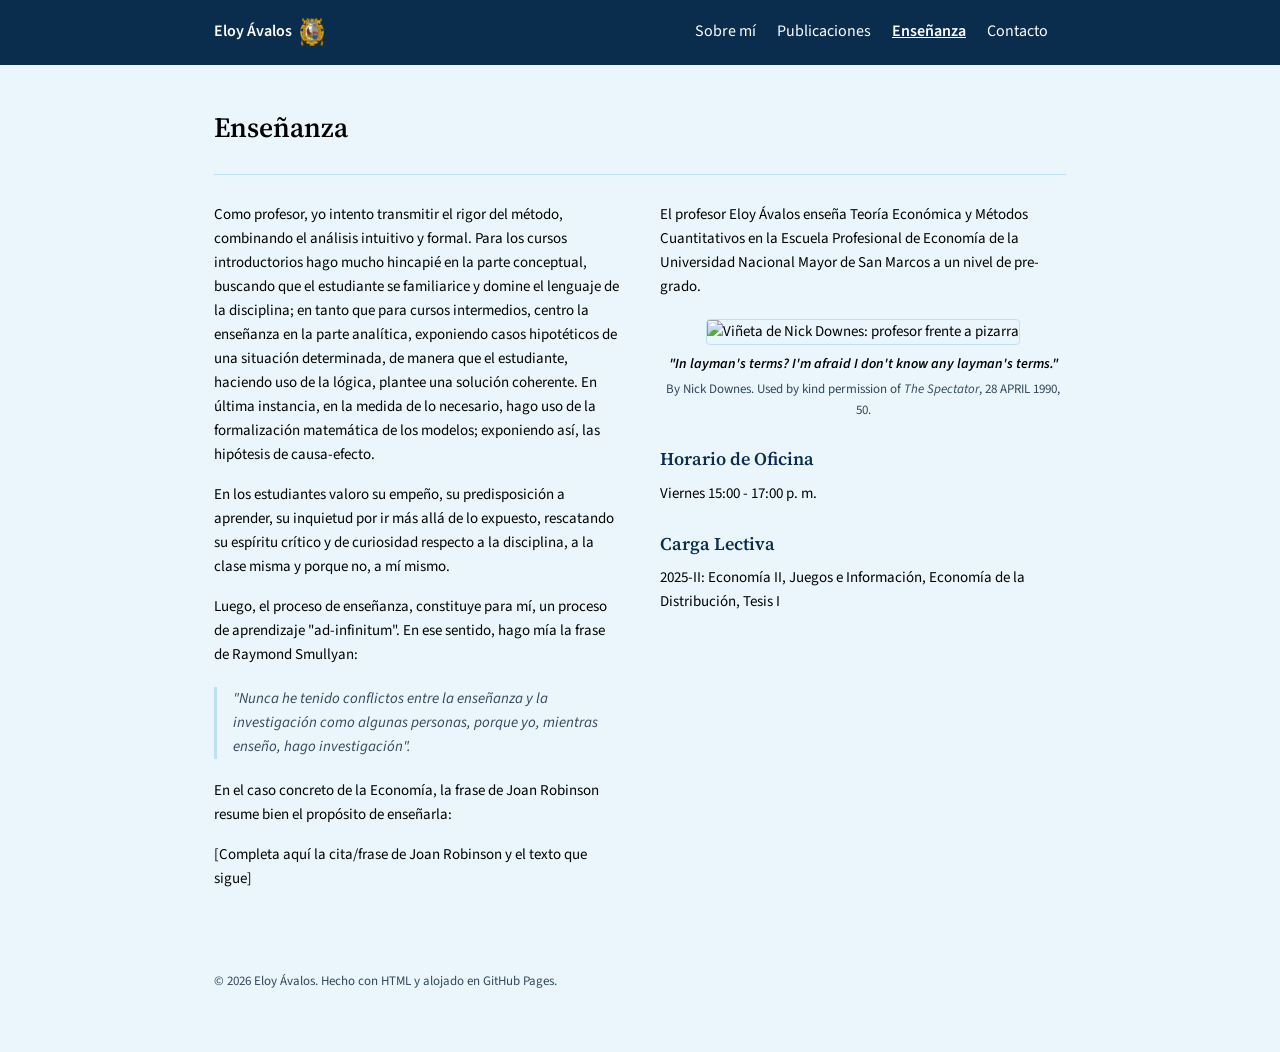
==== ensenanza.html @ 16ec8468 "Rename enseñanza.html to ensenanza.html" ====
<!DOCTYPE html>
<html lang="es">
<head>
<meta charset="UTF-8">
<meta name="viewport" content="width=device-width, initial-scale=1.0">
<link rel="stylesheet" href="style.css">
<title>Enseñanza - Eloy Ávalos</title>
<link rel="preconnect" href="https://fonts.googleapis.com">
<link href="https://fonts.googleapis.com/css2?family=Source+Serif+4:opsz,wght@8..60,400;8..60,600&family=Source+Sans+3:wght@400;500;600&display=swap" rel="stylesheet">
</head>
<body>
<nav>
  <div class="wrap">
    <a class="brand" href="index.html">Eloy Ávalos<img src="unmsm.png" alt="Escudo UNMSM" class="brand-logo"></a>
    <div>
      <a href="index.html">Sobre mí</a>
      <a href="publicaciones.html">Publicaciones</a>
      <a href="enseñanza.html" class="active">Enseñanza</a>
      <a href="#contacto">Contacto</a>
    </div>
  </div>
</nav>

<div class="wrap">

  <h1>Enseñanza</h1>

  <section id="enseñanza">
    <div class="teach-columns">

      <!-- Columna izquierda -->
      <div class="teach-col">
        <p>
          Como profesor, yo intento transmitir el rigor del método, combinando
          el análisis intuitivo y formal. Para los cursos introductorios hago
          mucho hincapié en la parte conceptual, buscando que el estudiante se
          familiarice y domine el lenguaje de la disciplina; en tanto que para
          cursos intermedios, centro la enseñanza en la parte analítica,
          exponiendo casos hipotéticos de una situación determinada, de
          manera que el estudiante, haciendo uso de la lógica, plantee una
          solución coherente. En última instancia, en la medida de lo
          necesario, hago uso de la formalización matemática de los modelos;
          exponiendo así, las hipótesis de causa-efecto.
        </p>
        <p>
          En los estudiantes valoro su empeño, su predisposición a aprender,
          su inquietud por ir más allá de lo expuesto, rescatando su espíritu
          crítico y de curiosidad respecto a la disciplina, a la clase misma
          y porque no, a mí mismo.
        </p>
        <p>
          Luego, el proceso de enseñanza, constituye para mí, un proceso de
          aprendizaje "ad-infinitum". En ese sentido, hago mía la frase de
          Raymond Smullyan:
        </p>
        <blockquote>
          "Nunca he tenido conflictos entre la enseñanza y la investigación
          como algunas personas, porque yo, mientras enseño, hago
          investigación".
        </blockquote>
        <p>
          En el caso concreto de la Economía, la frase de Joan Robinson
          resume bien el propósito de enseñarla:
        </p>
        <p>
          [Completa aquí la cita/frase de Joan Robinson y el texto que sigue]
        </p>
      </div>

      <!-- Columna derecha -->
      <div class="teach-col">
        <p>
          El profesor Eloy Ávalos enseña Teoría Económica y Métodos
          Cuantitativos en la Escuela Profesional de Economía de la
          Universidad Nacional Mayor de San Marcos a un nivel de pre-grado.
        </p>

        <figure class="cartoon">
          <img src="vineta.jpg" alt="Viñeta de Nick Downes: profesor frente a pizarra">
          <figcaption>
            <span class="cartoon-quote">"In layman's terms? I'm afraid I don't know any layman's terms."</span>
            <span class="cartoon-credit">By Nick Downes. Used by kind permission of <em>The Spectator</em>, 28 APRIL 1990, 50.</span>
          </figcaption>
        </figure>

        <h2>Horario de Oficina</h2>
        <p>Viernes 15:00 - 17:00 p. m.</p>

        <h2>Carga Lectiva</h2>
        <p>2025-II: Economía II, Juegos e Información, Economía de la Distribución, Tesis I</p>
      </div>

    </div>
  </section>

  <footer>&copy; 2026 Eloy Ávalos. Hecho con HTML y alojado en GitHub Pages.</footer>
</div>
</body>
</html>
---- style.css ----
/* ===== VARIABLES DE COLOR ===== */
:root{
  --paper: #EAF6FB;      /* celeste muy suave — fondo del sitio */
  --ink: #000000;        /* texto principal */
  --ink-soft: #33475B;   /* texto secundario (fechas, metadatos) */
  --accent: #0B2D4D;     /* azul marino — barra, links, acentos */
  --line: #BFE0EF;       /* líneas divisorias suaves */
  --maxw: 900px;
}

* { box-sizing: border-box; }

body{
  margin: 0;
  background: var(--paper);
  color: var(--ink);
  font-family: 'Source Sans 3', system-ui, sans-serif;
  line-height: 1.6;
  font-size: 16px;
}

h1, h2 { font-family: 'Source Serif 4', Georgia, serif; }

/* h1 genérico (títulos de página, ej. "Publicaciones") */
h1{ font-size: 28px; font-weight: 600; margin: 40px 0 24px; }

/* h1 dentro del "hero" de index.html (tu nombre) - más específico, pisa el genérico */
header.hero h1{ font-size: 30px; font-weight: 600; margin: 0 0 4px; }

h2{ font-size: 22px; font-weight: 600; margin: 0 0 20px; }

.wrap{ max-width: var(--maxw); margin: 0 auto; padding: 0 24px; }

/* ===== BARRA DE NAVEGACIÓN (navy, igual en todas las páginas) ===== */
nav{
  background: var(--accent);
  border-bottom: 1px solid var(--accent);
  padding: 18px 0;
}
nav .wrap{
  display: flex;
  justify-content: space-between;
  align-items: center;
  flex-wrap: wrap;
  gap: 10px;
}
nav a{
  color: #FFFFFF;
  text-decoration: none;
  margin-right: 18px;
  font-size: 16px;
}
nav a:hover{ color: var(--paper); }
nav a.active{ color: #FFFFFF; font-weight: 600; text-decoration: underline; }
nav .brand{
/*  font-family: 'Source Serif 4', serif; */
  font-weight: 600;
  color: #FFFFFF;
  font-size: 16px;
  text-decoration: none;
}

/* ===== SECCIÓN HERO (foto + bio, index.html) ===== */
header.hero{ padding: 40px 0 20px; }
.hero-row{ display: flex; gap: 28px; align-items: flex-start; }
.hero img{ width: 128px; height: 128px; border-radius: 6px; object-fit: contain; object-position: top; flex-shrink: 0; margin-top: 25px; }
.role{ color: var(--accent); font-weight: 500; margin: 0 0 16px; font-size: 16px; }
.bio{ font-size: 14px; color: var(--ink-soft); }
.bio a{ color: var(--accent); }

/* ===== SECCIONES GENERALES (Experiencia, Contacto) ===== */
section{ padding: 14px 0; border-top: 1px solid var(--line); }
.exp{ display: flex; justify-content: space-between; gap: 12px; margin-bottom: 16px; font-size: 15px; }
.exp .years{ color: var(--ink-soft); white-space: nowrap; }
.cv-btn{
  display: inline-block;
  margin-top: 8px;
  padding: 8px 16px;
  background: var(--accent);
  color: var(--paper);
  text-decoration: none;
  border-radius: 4px;
  font-size: 16px;
  font-weight: 500;
}
.contact-list a{ display: block; color: var(--ink); text-decoration: none; font-size: 15px; margin-bottom: 8px; }
.contact-list a:hover{ color: var(--accent); }

/* ===== ITEMS (publicaciones) ===== */
.item{ margin-bottom: 10px; padding-bottom: 5px; border-bottom: 1px solid var(--line); }
.item h3{ font-size: 16px; font-weight: 600; margin: 0 0 2px; }
.item .meta{ font-size: 16px; color: var(--ink-soft); margin: 0 0 4px; }
.item .links a{ font-size: 14px; color: var(--accent); margin-right: 5px; }

footer{ padding: 30px 0 60px; color: var(--ink-soft); font-size: 13px; }

img{ max-width: 100%; height: auto; }

@media (max-width: 480px){
  .hero-row{ flex-direction: column; }
  .exp{ flex-direction: column; gap: 2px; }
}

/* ===== SECCIÓN ENSEÑANZA: dos columnas ===== */
.teach-columns{
  display: flex;
  gap: 40px;
  align-items: flex-start;
  padding: 14px 0 20px;
}

.teach-col{
  flex: 1;
  min-width: 0;
  font-size: 15px;
}

.teach-col p{ margin: 0 0 16px; }

.teach-col h2{
  font-size: 18px;
  margin: 24px 0 8px;
  color: var(--accent);
}

.teach-col blockquote{
  font-style: italic;
  color: var(--ink-soft);
  border-left: 3px solid var(--line);
  padding-left: 16px;
  margin: 20px 0;
}

.cartoon{
  margin: 20px 0;
  text-align: center;
}

.cartoon img{
  border: 1px solid var(--line);
  border-radius: 4px;
}

.cartoon figcaption{ margin-top: 8px; }

.cartoon-quote{
  display: block;
  font-style: italic;
  font-weight: 600;
  color: var(--ink);
  font-size: 14px;
}

.cartoon-credit{
  display: block;
  font-size: 13px;
  color: var(--ink-soft);
  margin-top: 4px;
}

@media (max-width: 480px){
  .teach-columns{ flex-direction: column; }
}

/* ===== HOVER ROJO SANGRE ===== */
.bio a:hover,
.role a:hover,
.contact-list a:hover,
.item .links a:hover {
  color: #8B0000;
}

.brand{ display: flex; align-items: center; gap: 8px; }
.brand-logo{ height: 28px; width: auto; }
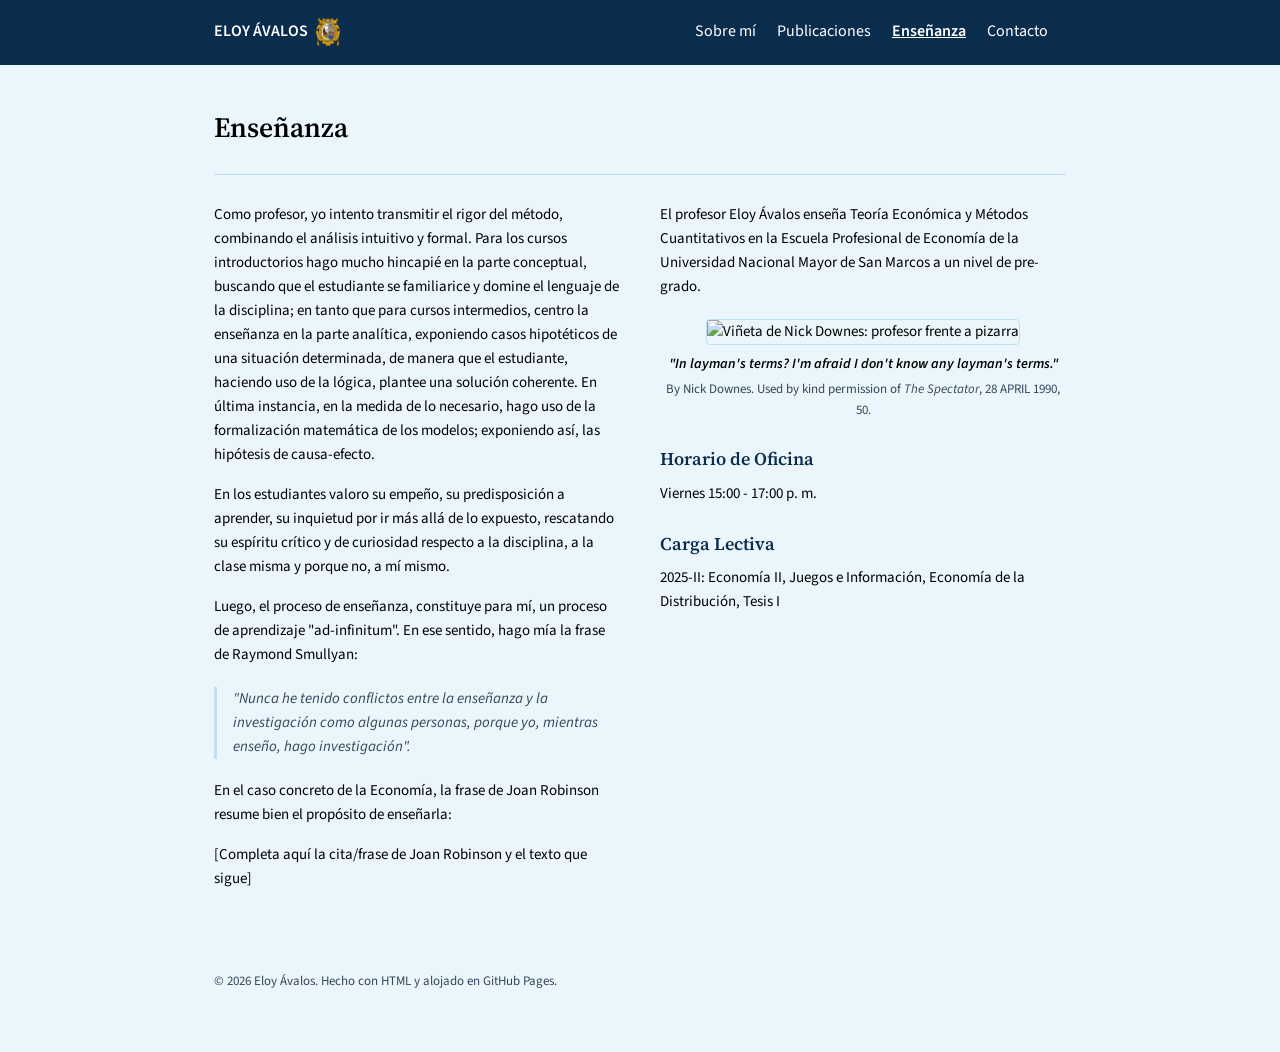
==== commit adfe8046: "Update ensenanza.html" ====
--- a/ensenanza.html
+++ b/ensenanza.html
@@ -11,7 +11,7 @@
 <body>
 <nav>
   <div class="wrap">
-    <a class="brand" href="index.html">Eloy Ávalos<img src="unmsm.png" alt="Escudo UNMSM" class="brand-logo"></a>
+    <a class="brand" href="index.html">ELOY ÁVALOS<img src="unmsm.png" alt="Escudo UNMSM" class="brand-logo"></a>
     <div>
       <a href="index.html">Sobre mí</a>
       <a href="publicaciones.html">Publicaciones</a>
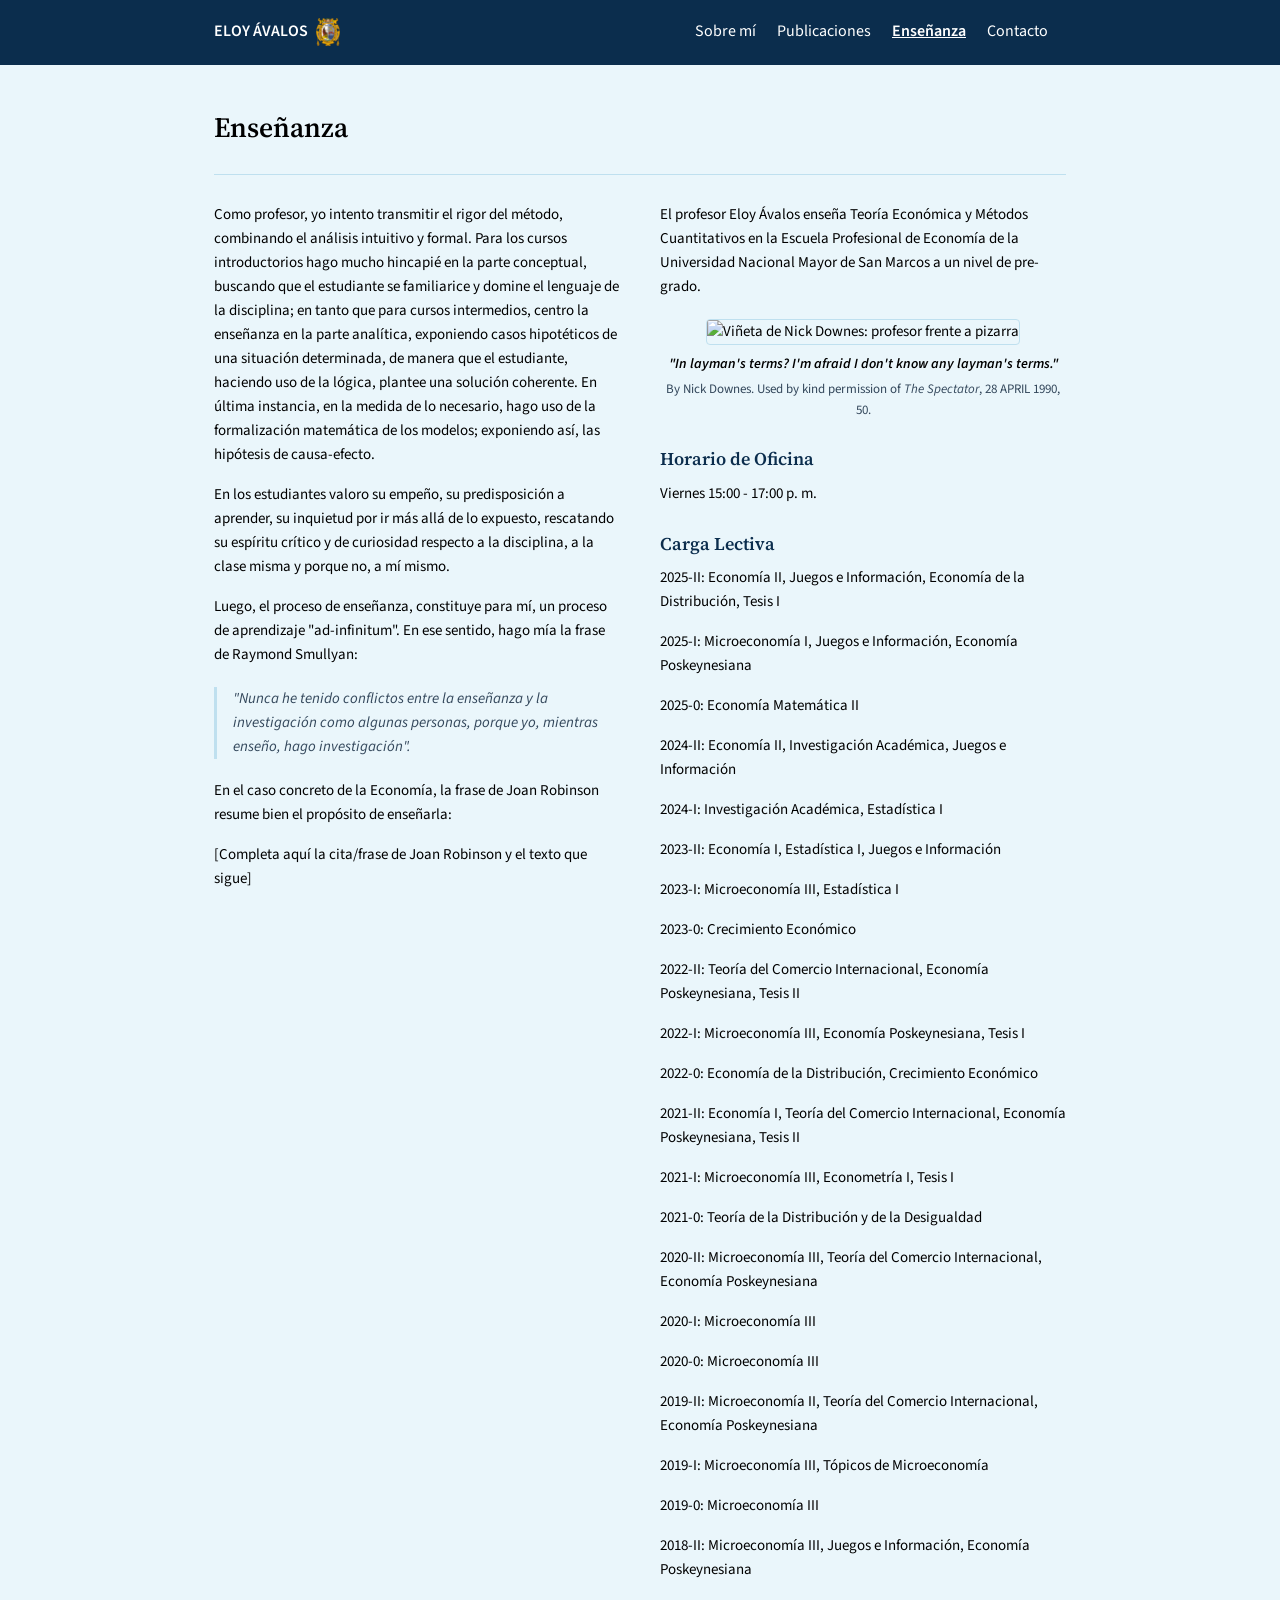
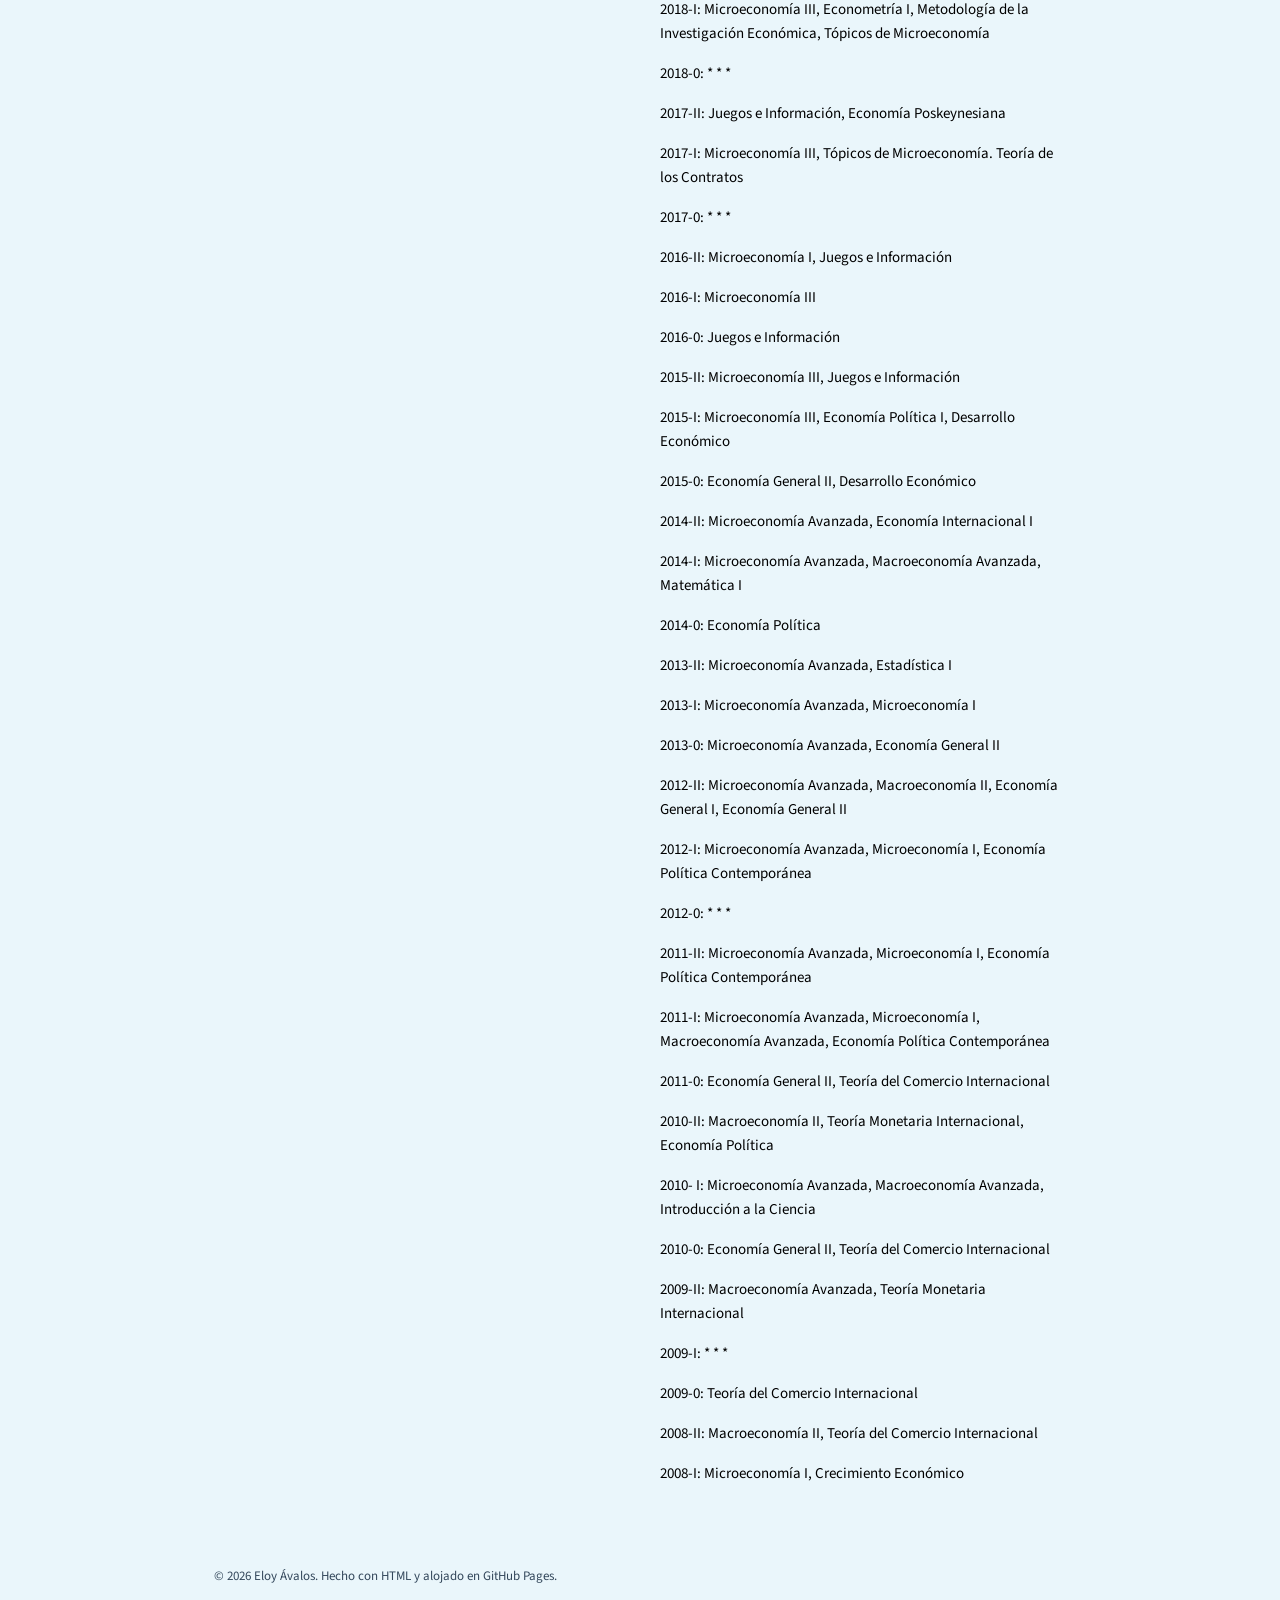
==== commit 2a7657b2: "Update ensenanza.html" ====
--- a/ensenanza.html
+++ b/ensenanza.html
@@ -88,6 +88,57 @@
 
         <h2>Carga Lectiva</h2>
         <p>2025-II: Economía II, Juegos e Información, Economía de la Distribución, Tesis I</p>
+        <p>2025-I: Microeconomía I, Juegos e Información, Economía Poskeynesiana</p>
+        <p>2025-0: Economía Matemática II</p>
+        <p>2024-II: Economía II, Investigación Académica, Juegos e Información</p>
+        <p>2024-I: Investigación Académica, Estadística I</p>
+        <p>2023-II: Economía I, Estadística I, Juegos e Información</p>
+        <p>2023-I: Microeconomía III, Estadística I</p>
+        <p>2023-0: Crecimiento Económico</p>
+        <p>2022-II: Teoría del Comercio Internacional, Economía Poskeynesiana, Tesis II</p>
+        <p>​2022-I: Microeconomía III, Economía Poskeynesiana, Tesis I</p>
+        <p>2022-0: Economía de la Distribución, Crecimiento Económico</p>
+        <p>2021-II: Economía I, Teoría del Comercio Internacional, Economía Poskeynesiana, Tesis II</p>
+        <p>2021-I: Microeconomía III, Econometría I, Tesis I</p>
+        <p>2021-0: Teoría de la Distribución y de la Desigualdad</p>
+        <p>​2020-II: Microeconomía III, Teoría del Comercio Internacional, Economía Poskeynesiana</p>
+        <p>2020-I: Microeconomía III</p>
+        <p>​2020-0: Microeconomía III</p>
+        <p>2019-II: Microeconomía II, Teoría del Comercio Internacional, Economía Poskeynesiana</p>
+        <p>2019-I: Microeconomía III, Tópicos de Microeconomía</p>
+        <p>2019-0: Microeconomía III</p>
+        <p>2018-II: Microeconomía III, Juegos e Información, Economía Poskeynesiana</p>
+        <p>2018-I: Microeconomía III, Econometría I, Metodología de la Investigación Económica, Tópicos de Microeconomía</p>
+        <p>2018-0: * * *</p>
+        <p>2017-II: Juegos e Información, Economía Poskeynesiana</p>
+        <p>2017-I: Microeconomía III, Tópicos de Microeconomía. Teoría de los Contratos</p>
+        <p>​2017-0: * * *</p>
+        <p>2016-II: Microeconomía I, Juegos e Información</p>
+        <p>2016-I: Microeconomía III</p>
+        <p>​2016-0: Juegos e Información</p>
+        <p>2015-II: Microeconomía III, Juegos e Información</p>
+        <p>2015-I: Microeconomía III, Economía Política I, Desarrollo Económico</p>
+        <p>2015-0: Economía General II, Desarrollo Económico</p>
+        <p>2014-II: Microeconomía Avanzada, Economía Internacional I</p>
+        <p>2014-I: Microeconomía Avanzada, Macroeconomía Avanzada, Matemática I</p>
+        <p>2014-0: Economía Política</p>
+        <p>2013-II: Microeconomía Avanzada, Estadística I</p>
+        <p>2013-I: Microeconomía Avanzada, Microeconomía I</p>
+        <p>2013-0: Microeconomía Avanzada, Economía General II</p>
+        <p>2012-II: Microeconomía Avanzada, Macroeconomía II, Economía General I, Economía General II</p>
+        <p>2012-I: Microeconomía Avanzada, Microeconomía I, Economía Política Contemporánea</p>
+        <p>2012-0: * * *</p>
+        <p>2011-II: Microeconomía Avanzada, Microeconomía I, Economía Política Contemporánea</p>
+        <p>2011-I: Microeconomía Avanzada, Microeconomía I, Macroeconomía Avanzada, Economía Política Contemporánea</p>
+        <p>2011-0: Economía General II, Teoría del Comercio Internacional</p>
+        <p>2010-II: Macroeconomía II, Teoría Monetaria Internacional, Economía Política</p>
+        <p>2010- I: Microeconomía Avanzada, Macroeconomía Avanzada, Introducción a la Ciencia</p>
+        <p>2010-0: Economía General II, Teoría del Comercio Internacional</p>
+        <p>2009-II: Macroeconomía Avanzada, Teoría Monetaria Internacional</p>
+        <p>2009-I: * * *</p>
+        <p>2009-0: Teoría del Comercio Internacional</p>
+        <p>2008-II: Macroeconomía II, Teoría del Comercio Internacional</p>
+        <p>2008-I: Microeconomía I, Crecimiento Económico</p>
       </div>
 
     </div>
--- a/style.css
+++ b/style.css
@@ -172,3 +172,19 @@
 
 .brand{ display: flex; align-items: center; gap: 8px; }
 .brand-logo{ height: 28px; width: auto; }
+
+/* ===== LINKS DENTRO DE LAS SECCIONES: color del texto, rojo al pasar el cursor ===== */
+section a,
+.teach-col a{
+  color: inherit;          /* mismo color que el texto que los rodea */
+}
+
+section a:hover,
+.teach-col a:hover{
+  color: #8B0000;          /* rojo sangre, igual que tus otros hovers */
+}
+
+/* evita que el botón del CV se ponga rojo sobre fondo azul marino */
+.cv-btn:hover{
+  color: var(--paper);
+}
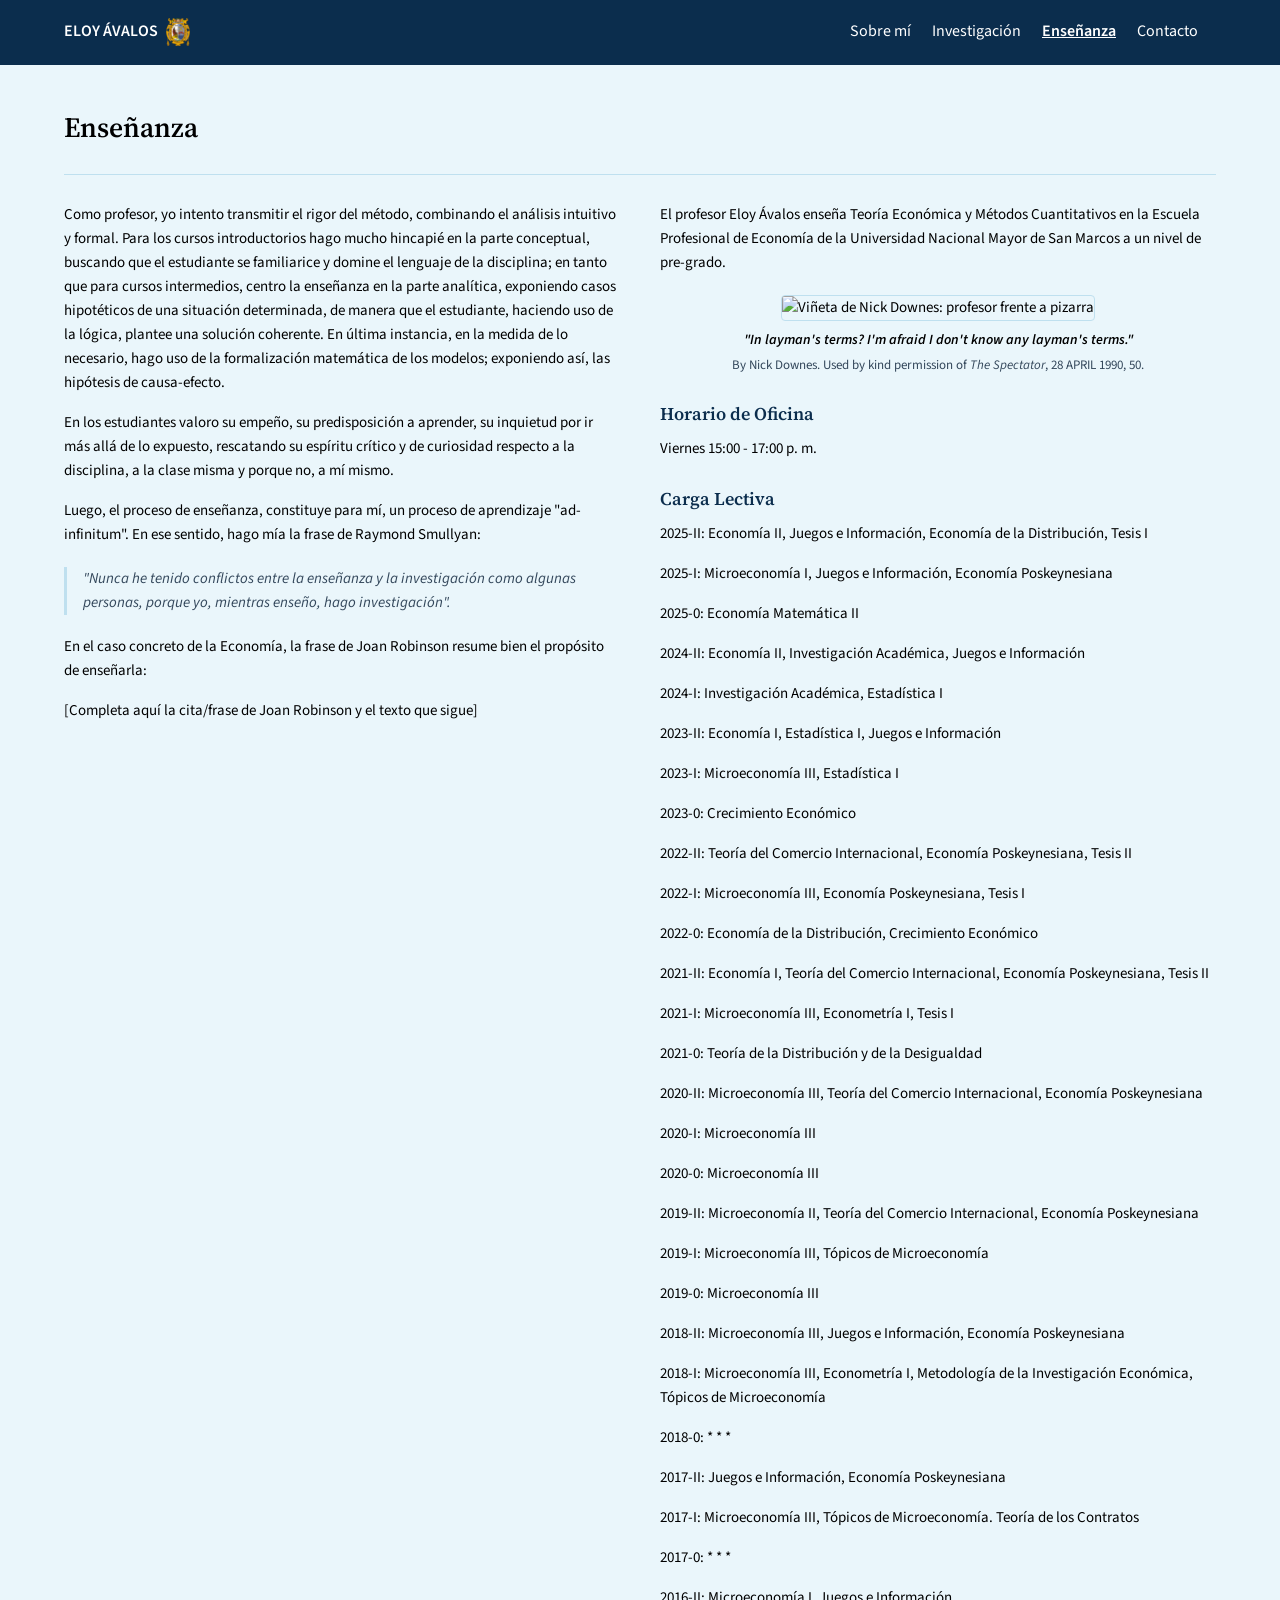
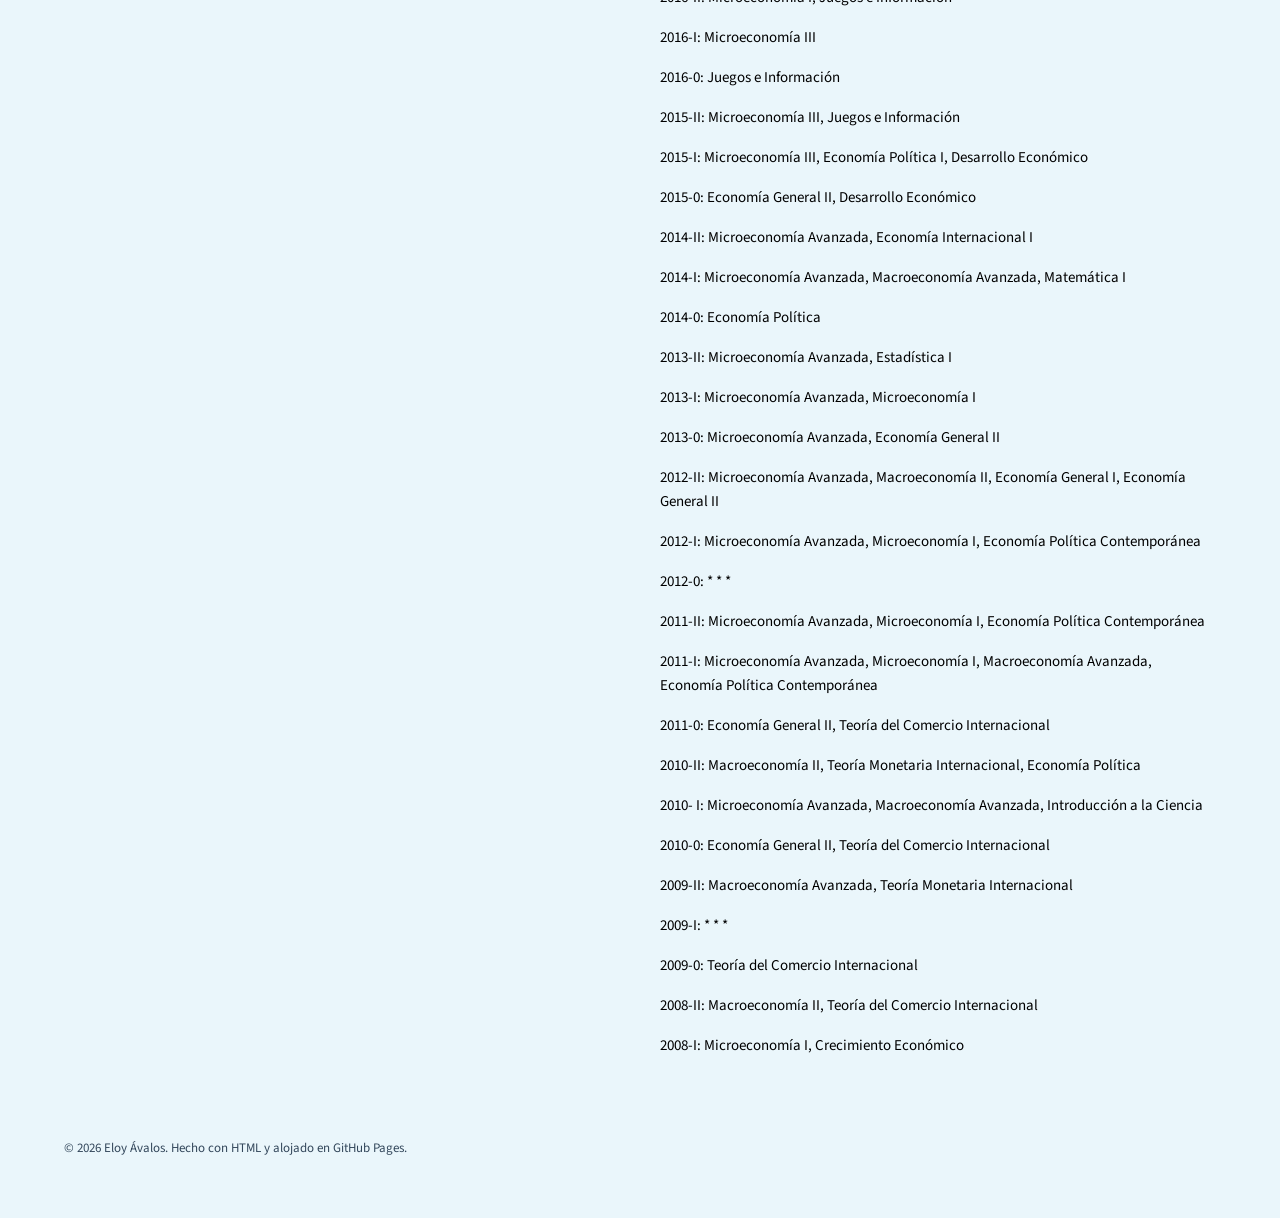
==== commit e969ab07: "Update ensenanza.html" ====
--- a/ensenanza.html
+++ b/ensenanza.html
@@ -14,7 +14,7 @@
     <a class="brand" href="index.html">ELOY ÁVALOS<img src="unmsm.png" alt="Escudo UNMSM" class="brand-logo"></a>
     <div>
       <a href="index.html">Sobre mí</a>
-      <a href="publicaciones.html">Publicaciones</a>
+      <a href="publicaciones.html">Investigación</a>
       <a href="enseñanza.html" class="active">Enseñanza</a>
       <a href="#contacto">Contacto</a>
     </div>
--- a/style.css
+++ b/style.css
@@ -5,7 +5,7 @@
   --ink-soft: #33475B;   /* texto secundario (fechas, metadatos) */
   --accent: #0B2D4D;     /* azul marino — barra, links, acentos */
   --line: #BFE0EF;       /* líneas divisorias suaves */
-  --maxw: 900px;
+  --maxw: 1200px;
 }
 
 * { box-sizing: border-box; }
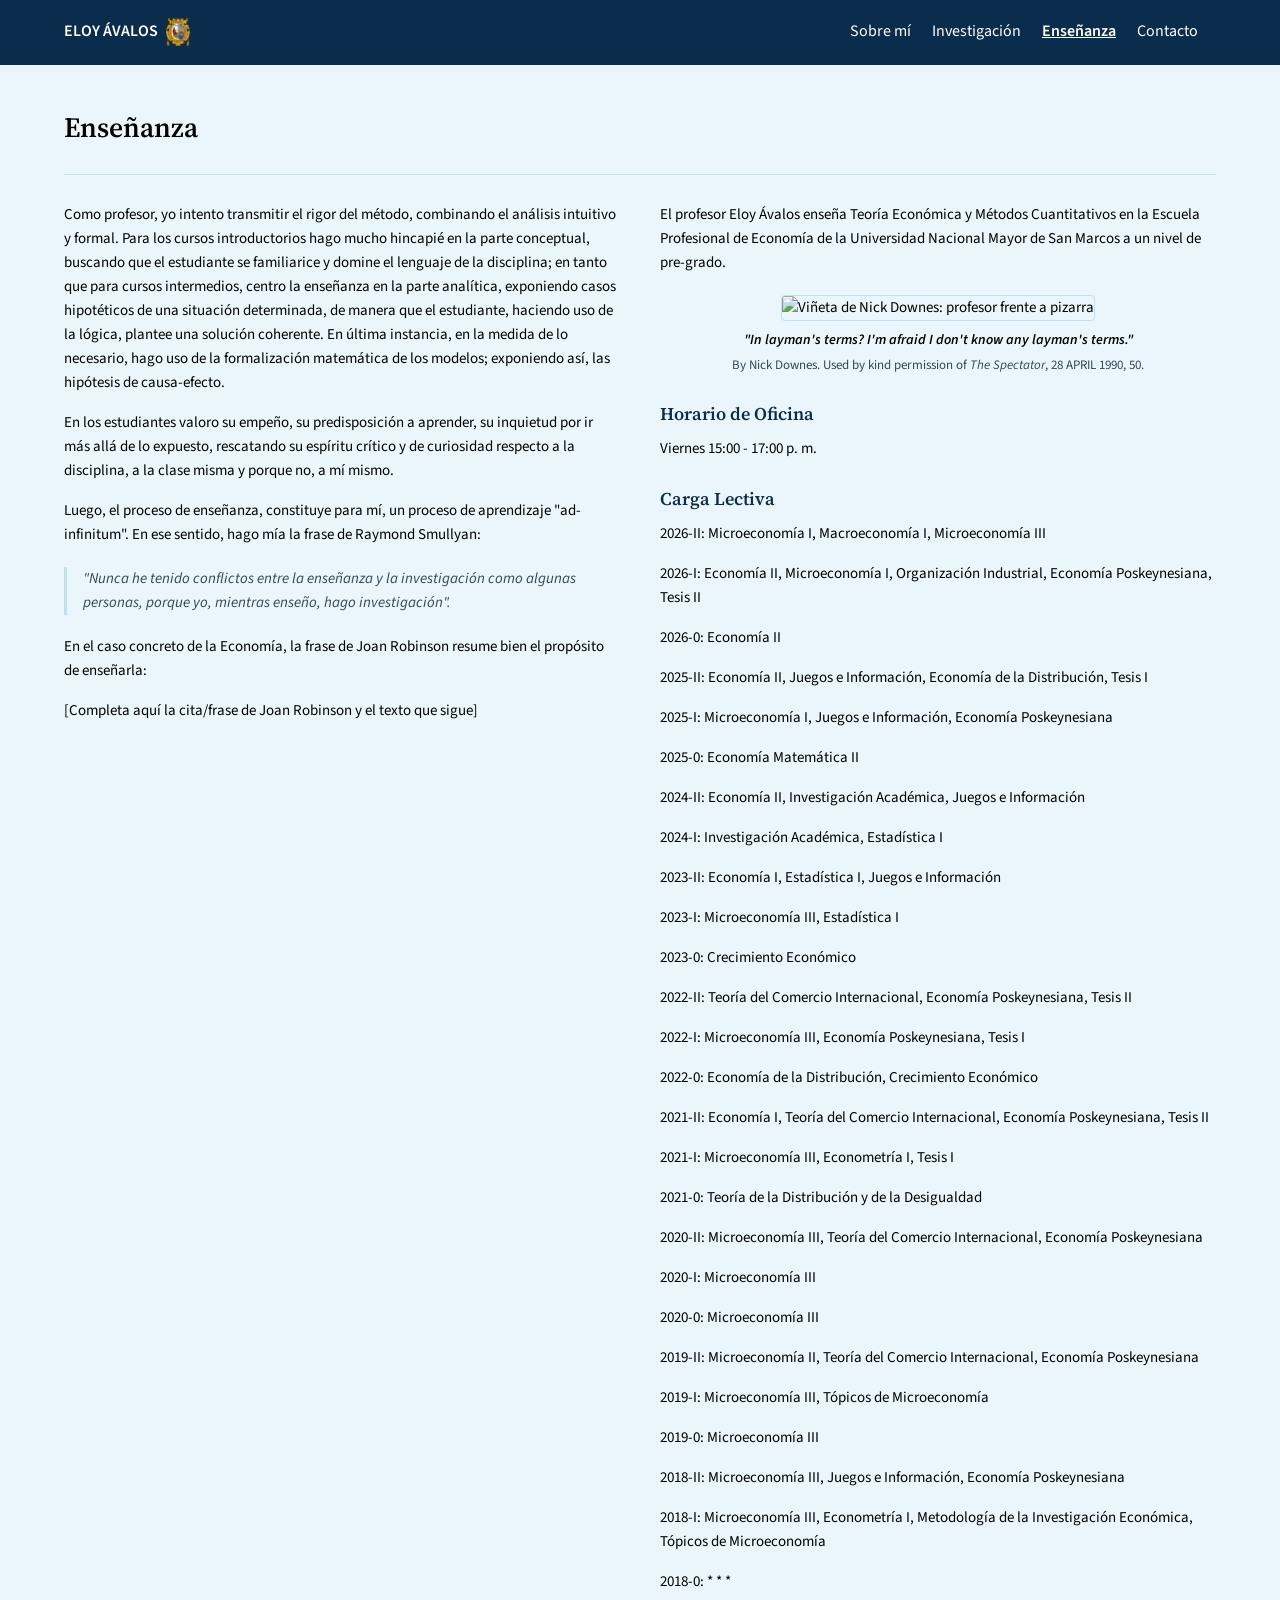
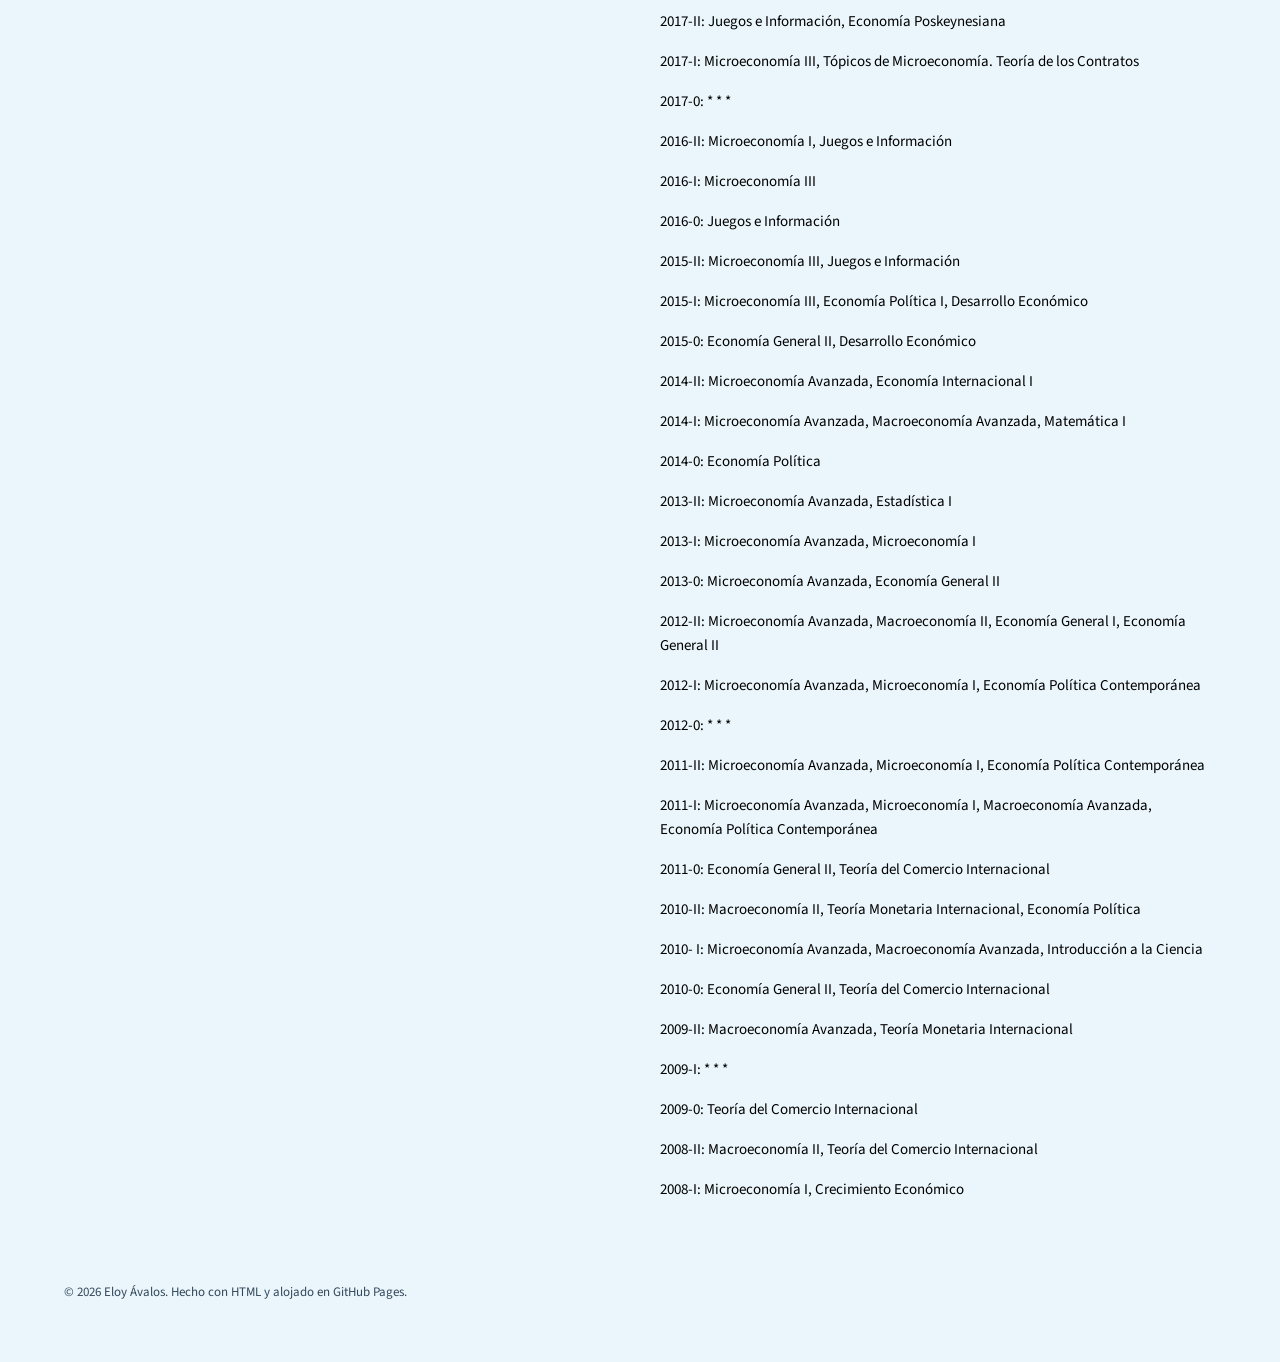
==== commit c532313d: "Update ensenanza.html" ====
--- a/ensenanza.html
+++ b/ensenanza.html
@@ -87,6 +87,9 @@
         <p>Viernes 15:00 - 17:00 p. m.</p>
 
         <h2>Carga Lectiva</h2>
+        <p>2026-II: Microeconomía I, Macroeconomía I, Microeconomía III</p>
+        <p>2026-I: Economía II, Microeconomía I, Organización Industrial, Economía Poskeynesiana, Tesis II</p>
+        <p>2026-0: Economía II</p>
         <p>2025-II: Economía II, Juegos e Información, Economía de la Distribución, Tesis I</p>
         <p>2025-I: Microeconomía I, Juegos e Información, Economía Poskeynesiana</p>
         <p>2025-0: Economía Matemática II</p>
